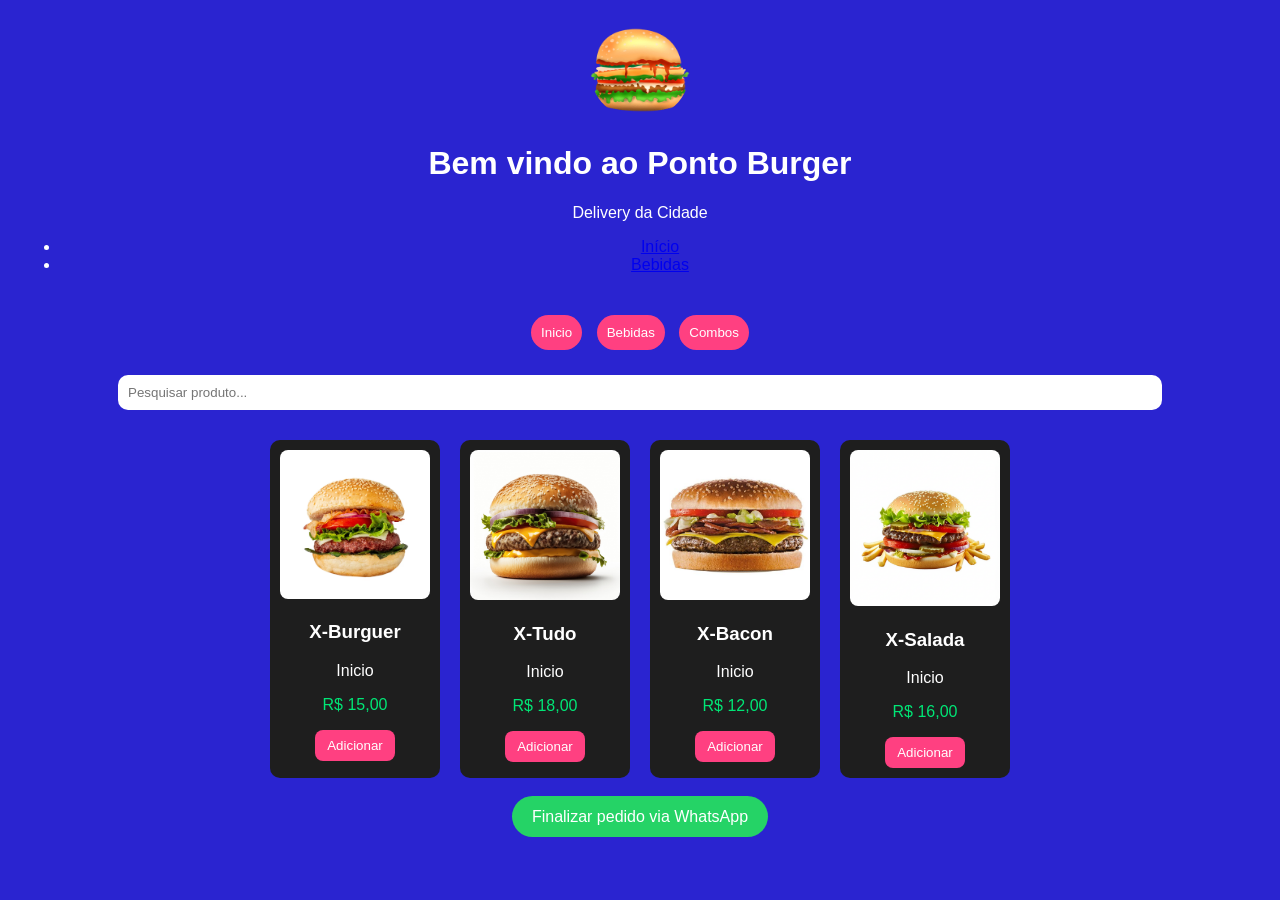
==== index.html @ 2d3cb46a "Merge branch 'main' of https://github.com/Giovana0102/Trabalho-final" ====
<!DOCTYPE html>
<html lang="pt-br">
  
<head>
  <meta charset="UTF-8" />
  <meta name="viewport" content="width=device-width, initial-scale=1.0"/>
  <title>Ponto Burger</title>
  <link rel="stylesheet" href="style.css">
  <script src="script.js"></script>
</head>

<body>
  <header>
    <link rel="shortcut icon" href="Imagens/iconburger.png" type="image/x-icon">
    <img src="Imagens/iconburger.png" alt="Logo Ponto Burger" class="logo">

    <h1>Bem vindo ao Ponto Burger</h1>
    <p>Delivery da Cidade</p> 
<nav>
  <ul>
    <li><a href="index.html">Início</a></li>
    <li><a href="bebidas.html">Bebidas</a></li>
    </ul>
</nav>

</header>

  <section class="categorias">
    <button>Inicio</button>
    <button>Bebidas</button>
    <button>Combos</button>
  </section>

  <input type="text" id="busca" placeholder="Pesquisar produto...">

  <section class="cardapio" id="cardapio">
    <!-- Exemplo de card -->
    <div class="card">
      <img src="Imagens/x-burger.avif" alt="X-Burguer">
      <h3>X-Burguer</h3>
      <p>Inicio</p>
      <p class="preco">R$ 15,00</p>
      <button onclick="adicionarPedido('X-Burguer')">Adicionar</button>
    </div>
    
    <div class="card">
      <img src="Imagens/x-tudo.jpg" alt="X-Burguer">
      <h3>X-Tudo</h3>
      <p>Inicio</p>
      <p class="preco">R$ 18,00</p>
      <button onclick="adicionarPedido('X-Burguer')">Adicionar</button>
    </div>

    <div class="card">
      <img src="Imagens/x-bacon.jpg" alt="X-Burguer">
      <h3>X-Bacon</h3>
      <p>Inicio</p>
      <p class="preco">R$ 12,00</p>
      <button onclick="adicionarPedido('X-Burguer')">Adicionar</button>
    </div>

    <div class="card">
      <img src="Imagens/x-salada.png" alt="X-Burguer">
      <h3>X-Salada</h3>
      <p>Inicio</p>
      <p class="preco">R$ 16,00</p>
      <button onclick="adicionarPedido('X-Burguer')">Adicionar</button>
    </div>

  </section>

  <footer>
    <a href="#" id="linkZap">Finalizar pedido via WhatsApp</a>
  </footer>

</body>
</html>
---- style.css ----
body {
  font-family: Arial, sans-serif;
  background-color: #2a24d0;
  color: #fff;
  text-align: center;
  margin: 0;
  padding: 0;
}

header {
  padding: 20px;
}

.logo {
  width: 100px;
  border-radius: 50%;
}

.categorias button {
  margin: 5px;
  padding: 10px;
  border: none;
  background-color:  #ff4081;
  color: white;
  border-radius: 20px;
}

#busca {
  padding: 10px;
  width: 80%;
  margin: 20px auto;
  display: block;
  border-radius: 10px;
  border: none;
}

.cardapio {
  display: flex;
  flex-wrap: wrap;
  justify-content: center;
}

.card {
  background-color: #1e1e1e;
  border-radius: 10px;
  width: 150px;
  margin: 10px;
  padding: 10px;
}

.card img {
  width: 100%;
  border-radius: 8px;
}

.preco {
  color: #00e676;
}

button {
  background-color: #ff4081;
  border: none;
  padding: 8px 12px;
  color: white;
  border-radius: 8px;
  cursor: pointer;
}

footer {
  padding: 20px;
}

footer a {
  background-color: #25d366;
  padding: 12px 20px;
  color: white;
  text-decoration: none;
  border-radius: 30px;
}
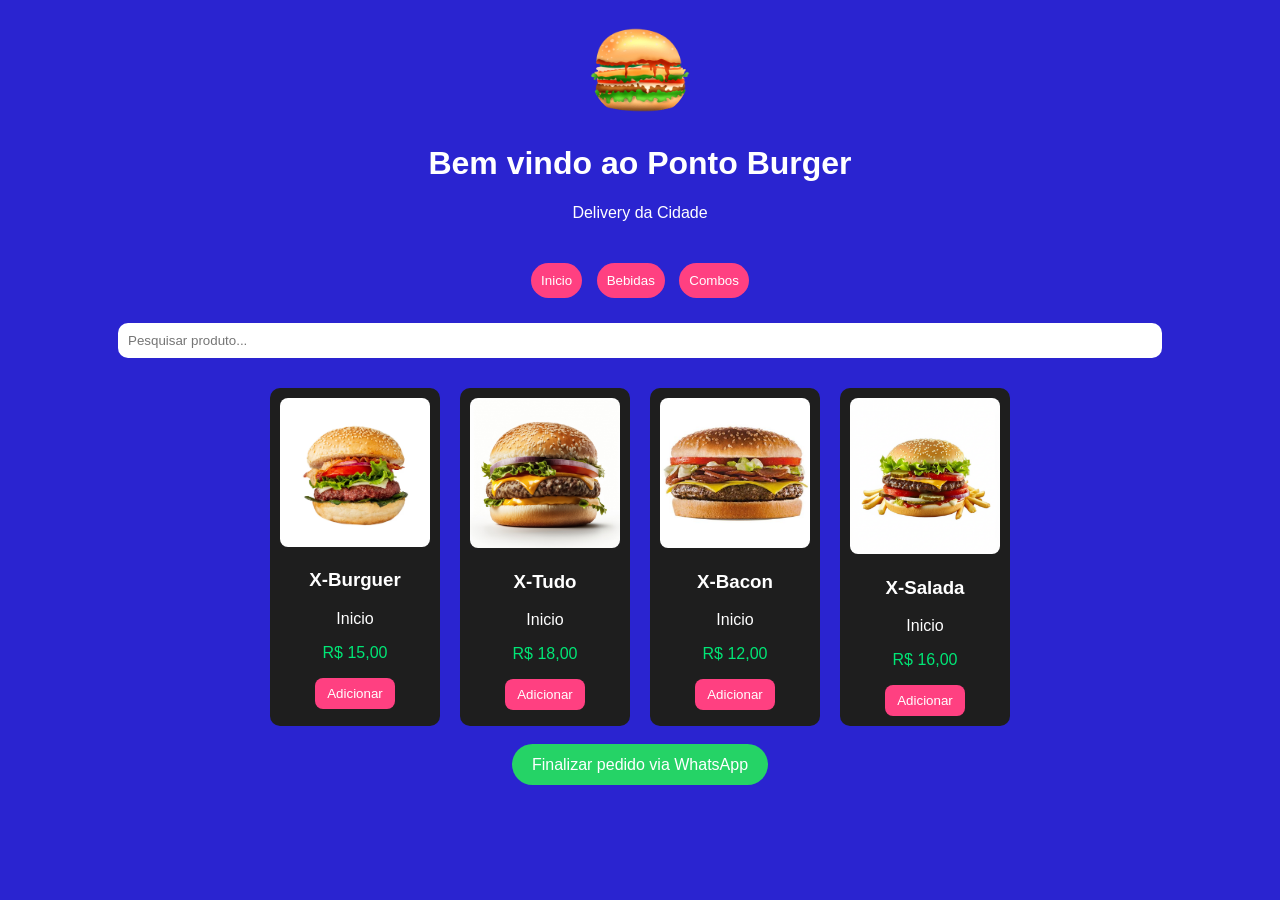
==== commit 55a0f4f1: "Update index.html" ====
--- a/index.html
+++ b/index.html
@@ -16,12 +16,6 @@
 
     <h1>Bem vindo ao Ponto Burger</h1>
     <p>Delivery da Cidade</p> 
-<nav>
-  <ul>
-    <li><a href="index.html">Início</a></li>
-    <li><a href="bebidas.html">Bebidas</a></li>
-    </ul>
-</nav>
 
 </header>
 
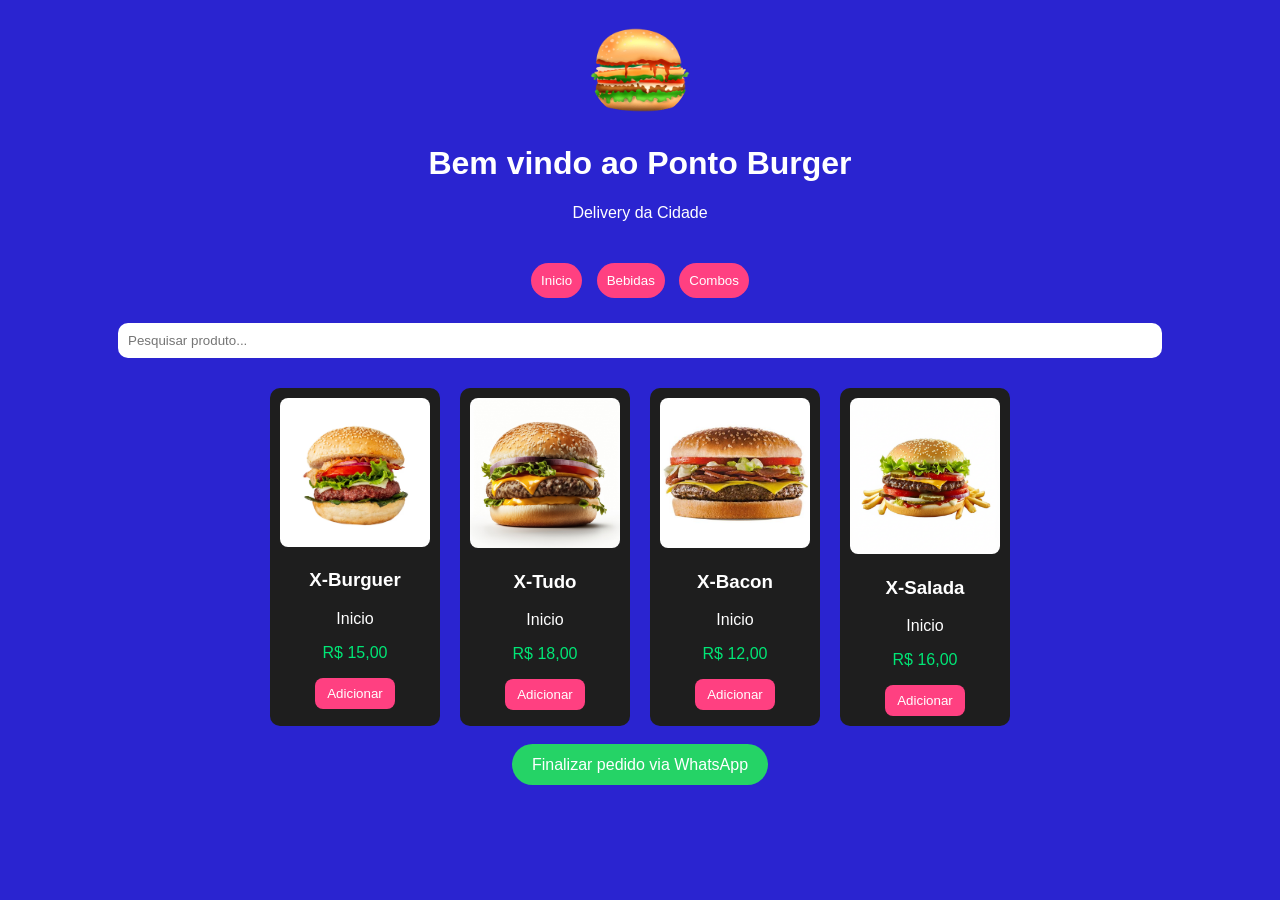
==== commit 5e18e4ca: "mudando concertando botões" ====
--- a/index.html
+++ b/index.html
@@ -20,10 +20,11 @@
 </header>
 
   <section class="categorias">
-    <button>Inicio</button>
-    <button>Bebidas</button>
-    <button>Combos</button>
+  <a href="index.html"><button>Inicio</button></a>
+  <a href="bebidas.html"><button>Bebidas</button></a>
+  <a href="combos.html"><button>Combos</button></a>
   </section>
+
 
   <input type="text" id="busca" placeholder="Pesquisar produto...">
 
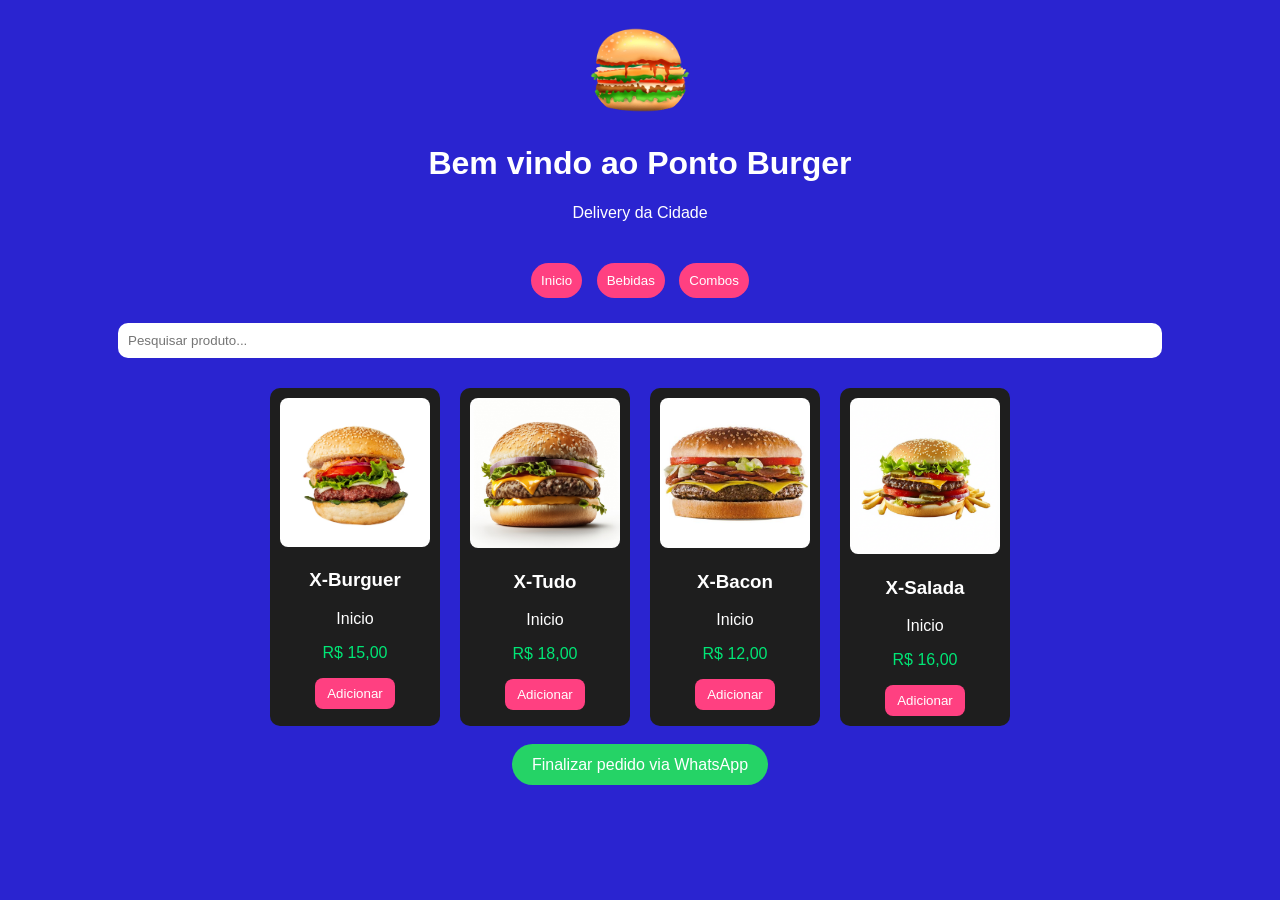
==== commit e8882c96: "Update index.html mudando" ====
--- a/index.html
+++ b/index.html
@@ -4,6 +4,7 @@
 <head>
   <meta charset="UTF-8" />
   <meta name="viewport" content="width=device-width, initial-scale=1.0"/>
+  <link rel="shortcut icon" href="Imagens/iconburger.png" type="image/x-icon">
   <title>Ponto Burger</title>
   <link rel="stylesheet" href="style.css">
   <script src="script.js"></script>
@@ -11,7 +12,6 @@
 
 <body>
   <header>
-    <link rel="shortcut icon" href="Imagens/iconburger.png" type="image/x-icon">
     <img src="Imagens/iconburger.png" alt="Logo Ponto Burger" class="logo">
 
     <h1>Bem vindo ao Ponto Burger</h1>
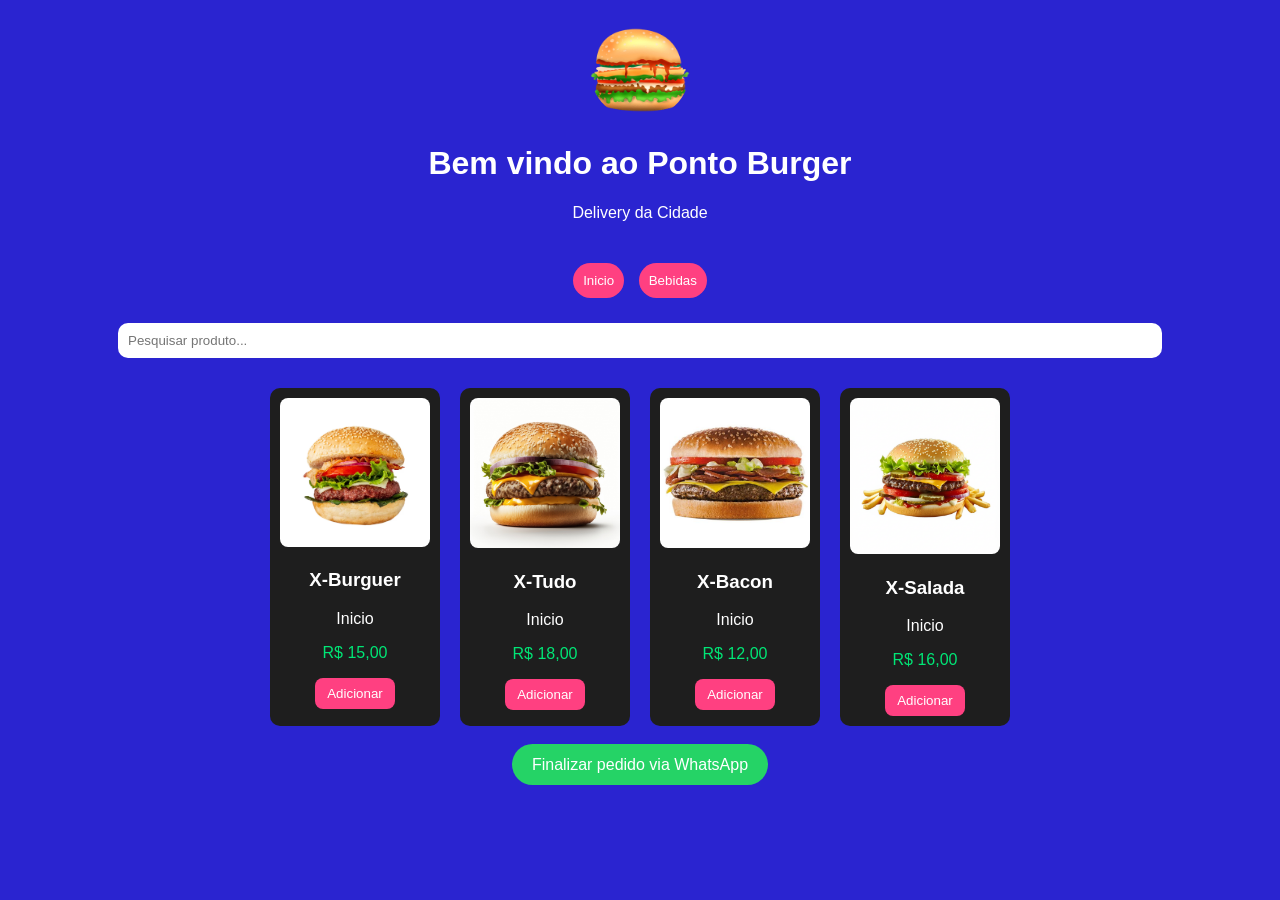
==== commit f5813c11: "editando apaguei a pagina combos" ====
--- a/index.html
+++ b/index.html
@@ -22,7 +22,6 @@
   <section class="categorias">
   <a href="index.html"><button>Inicio</button></a>
   <a href="bebidas.html"><button>Bebidas</button></a>
-  <a href="combos.html"><button>Combos</button></a>
   </section>
 
 
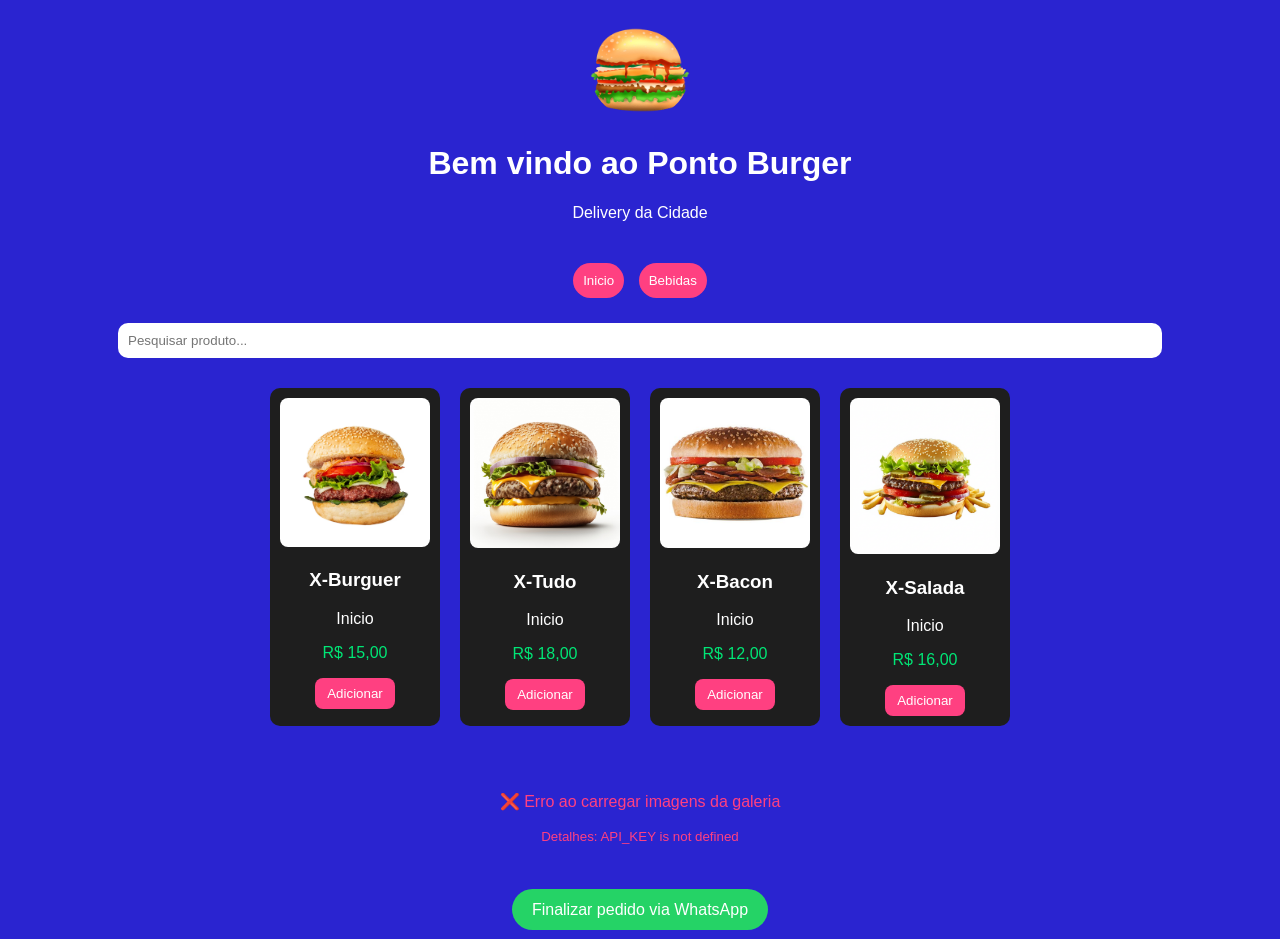
==== commit 6e74bce7: "..." ====
--- a/index.html
+++ b/index.html
@@ -7,7 +7,7 @@
   <link rel="shortcut icon" href="Imagens/iconburger.png" type="image/x-icon">
   <title>Ponto Burger</title>
   <link rel="stylesheet" href="style.css">
-  <script src="script.js"></script>
+  <script type="module" src="script.js"></script>
 </head>
 
 <body>
@@ -29,39 +29,44 @@
 
   <section class="cardapio" id="cardapio">
     <!-- Exemplo de card -->
-    <div class="card">
-      <img src="Imagens/x-burger.avif" alt="X-Burguer">
-      <h3>X-Burguer</h3>
-      <p>Inicio</p>
-      <p class="preco">R$ 15,00</p>
-      <button onclick="adicionarPedido('X-Burguer')">Adicionar</button>
-    </div>
-    
-    <div class="card">
-      <img src="Imagens/x-tudo.jpg" alt="X-Burguer">
-      <h3>X-Tudo</h3>
-      <p>Inicio</p>
-      <p class="preco">R$ 18,00</p>
-      <button onclick="adicionarPedido('X-Burguer')">Adicionar</button>
-    </div>
+<div class="card">
+  <img src="Imagens/x-burger.avif" alt="X-Burguer">
+  <h3>X-Burguer</h3>
+  <p>Inicio</p>
+  <p class="preco">R$ 15,00</p>
+  <button onclick="adicionarPedido('X-Burguer')">Adicionar</button>
+</div>
 
-    <div class="card">
-      <img src="Imagens/x-bacon.jpg" alt="X-Burguer">
-      <h3>X-Bacon</h3>
-      <p>Inicio</p>
-      <p class="preco">R$ 12,00</p>
-      <button onclick="adicionarPedido('X-Burguer')">Adicionar</button>
-    </div>
+<div class="card">
+  <img src="Imagens/x-tudo.jpg" alt="X-Tudo">
+  <h3>X-Tudo</h3>
+  <p>Inicio</p>
+  <p class="preco">R$ 18,00</p>
+  <button onclick="adicionarPedido('X-Tudo')">Adicionar</button>
+</div>
 
-    <div class="card">
-      <img src="Imagens/x-salada.png" alt="X-Burguer">
-      <h3>X-Salada</h3>
-      <p>Inicio</p>
-      <p class="preco">R$ 16,00</p>
-      <button onclick="adicionarPedido('X-Burguer')">Adicionar</button>
-    </div>
+<div class="card">
+  <img src="Imagens/x-bacon.jpg" alt="X-Bacon">
+  <h3>X-Bacon</h3>
+  <p>Inicio</p>
+  <p class="preco">R$ 12,00</p>
+  <button onclick="adicionarPedido('X-Bacon')">Adicionar</button>
+</div>
+
+<div class="card">
+  <img src="Imagens/x-salada.png" alt="X-Salada">
+  <h3>X-Salada</h3>
+  <p>Inicio</p>
+  <p class="preco">R$ 16,00</p>
+  <button onclick="adicionarPedido('X-Salada')">Adicionar</button>
+</div>
 
   </section>
+
+  <!-- Div para imagens ilustrativas abaixo, o id galeria está servindo como identificador para função que requisitará fotos pela API do Pexels. -->
+  <div class="galeria" id="galeria">
+    <!-- Como Ponto Burger não existe, eu tenho uma liberdade maior com direitos autorias e licenças. -->
+  </div>
 
   <footer>
     <a href="#" id="linkZap">Finalizar pedido via WhatsApp</a>
--- a/style.css
+++ b/style.css
@@ -77,3 +77,34 @@
   text-decoration: none;
   border-radius: 30px;
 }
+
+/*Configuração para a API de imagens abaixo */
+
+.galeria {
+  display: flex;
+  flex-wrap: wrap;
+  gap: 10px;
+  justify-content: center;
+  margin-top: 20px;
+}
+.galeria img {
+  width: 300px;
+  height: 200px;
+  object-fit: cover;
+  border-radius: 10px;
+}
+
+.galeria2 {
+  display: flex;
+  flex-wrap: wrap;
+  gap: 10px;
+  justify-content: center;
+  margin-top: 20px;
+}
+.galeria2 img {
+  width: 300px;
+  height: 200px;
+  object-fit: cover;
+  border-radius: 10px;
+}
+/*Fim da configuração para a API de imagens (https://www.pexels.com/) */
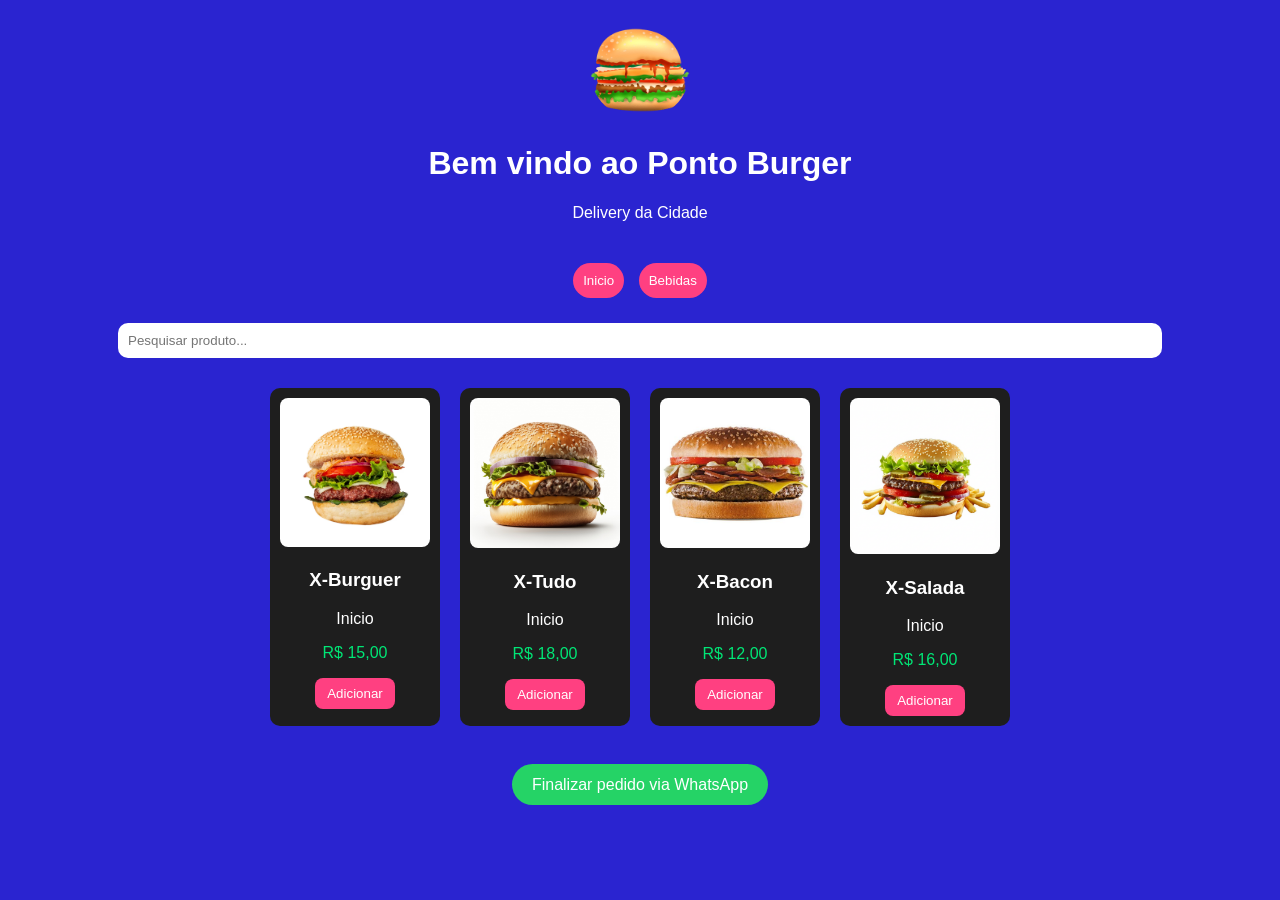
==== commit fa930040: "Segurança para a API aplicada" ====
--- a/index.html
+++ b/index.html
@@ -7,7 +7,7 @@
   <link rel="shortcut icon" href="Imagens/iconburger.png" type="image/x-icon">
   <title>Ponto Burger</title>
   <link rel="stylesheet" href="style.css">
-  <script type="module" src="script.js"></script>
+  <script src="script.js"></script>
 </head>
 
 <body>
